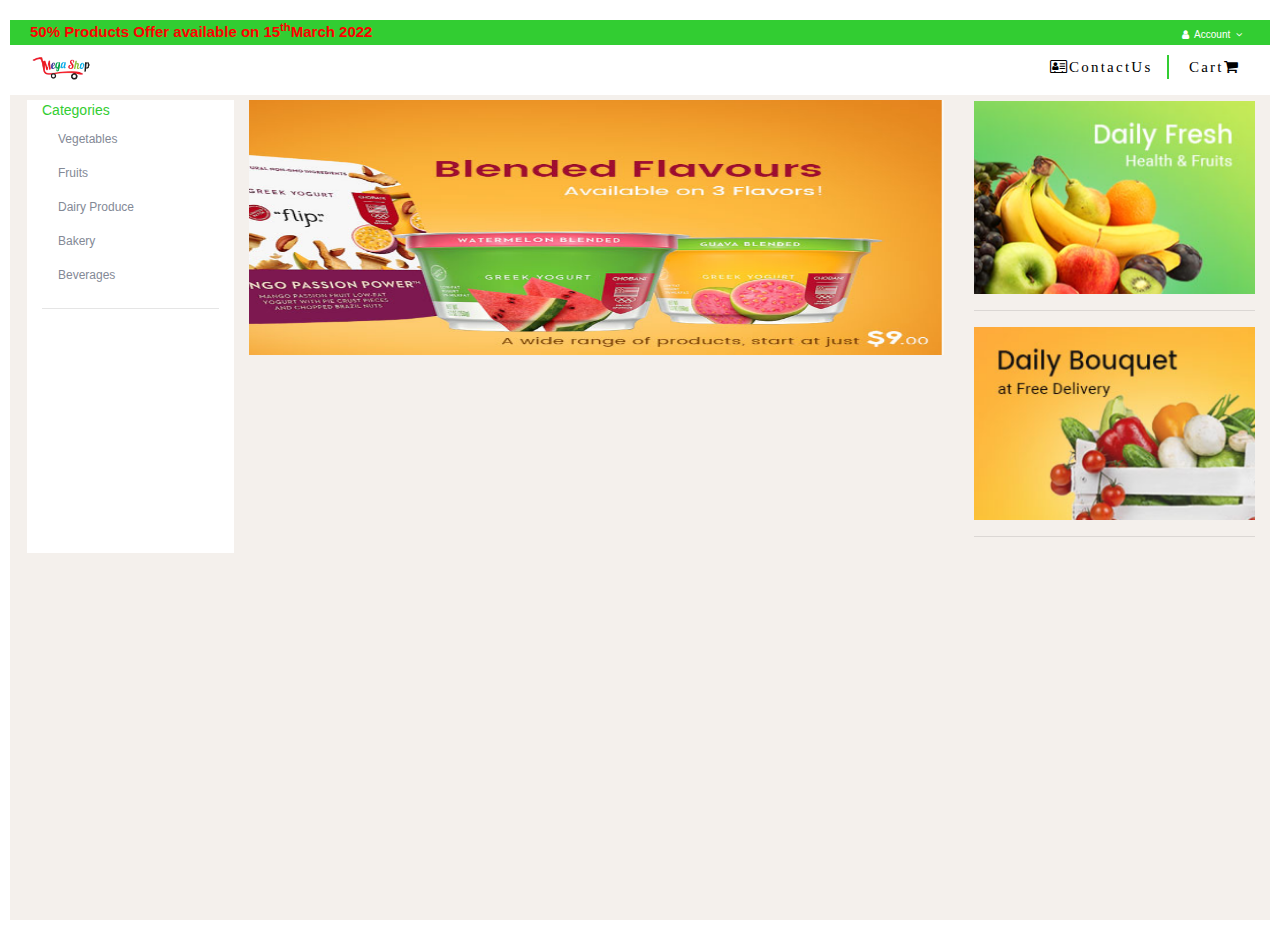
==== index.html @ 29e39722 "First commit frontend UI" ====
<!DOCTYPE html>
<html dir="ltr" lang="en">
<head>
    <!-- These are meta tags -->
    <meta charset="UTF-8">
    <meta name="viewport" content="width=device-width, initial-scale=1.0">
    <meta http-equiv="X-UA-Compatible" content="IE=edge">
    <meta name="description" content="Merc-tech mega shop for html, css, bootstrap, javascript and php">
    <meta name="keywords" content="e-commerce system, online mega shop, mega shop, merc-tech">
    <meta name="author" content="Mercy Mugambi">

    <!-- Main css linked here-->
    <link rel="stylesheet" href="CSS/main.css">

    <!-- Font awesome link for icons version 4.7.0 -->
    <link rel="stylesheet" href="https://cdnjs.cloudflare.com/ajax/libs/font-awesome/4.7.0/css/font-awesome.min.css">

    <!-- Bootstrap CSS version 4.6.1 -->
    <link rel="stylesheet" href="https://cdn.jsdelivr.net/npm/bootstrap@4.6.1/dist/css/bootstrap.min.css">
    
    <!-- This is the title -->
    <title>MERC-TECH MEGA SHOP</title>

</head>
<body>
    <!-- Top navbar with blink and account, cart begins here -->
    <div id="page">
        <div class="wrapper">
            <div class="top_nav">
                <div class="left">
                  <p id="blink"> 50% Products Offer available on <b>15<sup>th</sup>March 2022 </b></p>
                </div>
                <div class="right">
                  <!-- Dropdown Menu starts here -->
                  <div class="nav-item dropdown">
                    <a 

                        class="nav-link"
                        href ="#"
                        id="navbarDropdown"
                        role="button"
                        data-toggle="dropdown"
                        aria-haspopup="true"
                        aria-expanded="false"><i class="fa fa-fw fa-user"></i>
                        Account
                        <span class="fa fa-angle-down"></span>                              
                    </a>
                    <div class="dropdown-menu" aria-labelledby="navbarDropdown">
                        <a class="dropdown-item" href="#">Login</a>
                        <a class="dropdown-item" href="#">Register</a>
                    </div>
                    </div>
                    <!--Drop Down items ends here -->
                </div>
            </div>
            <!-- End of top nav -->

            <!-- Start of bottom Nav -->
            <div class="bottom_nav">
                <img id="logo" src="/images/logo/logo1.png" style="width: 80px; height: 50px;">
                <ul class="standard-nav visible-lg">
                    <li><a id="contact-linker" class="scroll" href="#"><i class="fa fa-address-card-o" aria-hidden="true"></i></i>ContactUs</a></li>
                    <li><a id="cart-linker" class="scroll" href="#">Cart<i class="fa fa-shopping-cart" aria-hidden="true"></i></a></li>
                </ul>
            </div>
            <!-- End of bottom nav -->
        </div> 
        <!-- End of nav wrapping -->
        <div class="container-fluid dark-nav">
            <div class="row">
                <!--- col code for sidebar nav -->
                <div class="col-2">
                  <div class="nav flex-column nav-pills" id="v-pills-tab" role="tablist" aria-orientation="vertical">
                    <p style="align-items: center; font-size: 14px; margin-bottom: 1px; color: #32CD32;">Categories</p>
                    <a class="nav-link" id="v-pills-profile-tab" data-toggle="pill" href="#v-pills-profile" role="tab" aria-controls="v-pills-vegetables" aria-selected="false">Vegetables</a>
                    <a class="nav-link" id="v-pills-messages-tab" data-toggle="pill" href="#v-pills-messages" role="tab" aria-controls="v-pills-messages" aria-selected="false">Fruits</a>
                    
                    <a class="nav-link" id="v-pills-messages-tab" data-toggle="pill" href="#v-pills-messages" role="tab" aria-controls="v-pills-messages" aria-selected="false">Dairy Produce</a>
                    <a class="nav-link" id="v-pills-messages-tab" data-toggle="pill" href="#v-pills-messages" role="tab" aria-controls="v-pills-messages" aria-selected="false">Bakery</a>
                    <a class="nav-link" id="v-pills-settings-tab" data-toggle="pill" href="#v-pills-settings" role="tab" aria-controls="v-pills-settings" aria-selected="false">Beverages</a>
                  </div>
                  <hr>
                  
                </div>
                <!-- Start of Sliders -->
                <div class="col-7">
                    <div id="carouselExampleSlidesOnly" class="carousel slide" data-ride="carousel">
                        <div class="carousel-inner">
                          <div class="carousel-item active">
                              <img src="/images/slider/blended.PNG" class="d-block w-100" height="255px" width="960px" alt="...">
                          </div>
                          <div class="carousel-item">
                            <img src="/images/slider/grocerydelivers.PNG" class="d-block w-100" height="255px" width="960px"  alt="...">
                          </div>
                          <div class="carousel-item">
                            <img src="/images/slider/fruitveges.png" class="d-block w-100" height="255px" width="960px" alt="...">
                          </div>
                        </div>
                      </div>
                </div>
                <!-- Start of grid at right side -->
                <div class="col-3">
                    <div class="grid-container">
                        <div class="item1"><img src="/images/services/fruits.PNG" class="d-block w-100" alt="..."></div>
                        <hr>
                        <div class="item2"><img src="/images/services/bouquet.PNG" class="d-block w-100" alt="..."></div>
                        <hr>
                        
                    </div>
                </div>
                <!-- end of grid -->
              </div>
            
        </div>
            
    </div>
    
    
    
    <!-- Blinking javascript code -->
    <script type="text/javascript">
        var blink = document.getElementById('blink');
        setInterval(function() {
            blink.style.opacity = (blink.style.opacity == 0 ? 1 : 0);
        }, 1000);
    </script>

    
    
    <!-- jQuery and Bootstrap Bundle (includes Popper) -->
    <script src="https://cdn.jsdelivr.net/npm/jquery@3.5.1/dist/jquery.slim.min.js" ></script>
    <script src="https://cdn.jsdelivr.net/npm/bootstrap@4.6.1/dist/js/bootstrap.bundle.min.js" ></script>

</body>
</html>
---- CSS/main.css ----
/*TABLE OF CONTENTS
1. Background image
2. suspended page section
3. Top navbar
4. 

*/

/*background image applied to the body*/
body {
    background-color: #f4f0ec;
    /*background-image: url("/images/bg/body-bg.jpg");
     Full height */
    height: 1000%;
    width: 100%;
    /* Centers and scales the image nicely */
    background-position: center;
    background-repeat: no-repeat;
    background-size: cover;
   }
   /*suspended page created with margins*/
   #page{
    margin-top: 20px;
    margin-bottom: 20px;
    margin-left: 10px;
    margin-right: 10px;
    background-color: #f4f0ec;
   }
   /*wrapper for both top and bottom navbar*/

   .wrapper{
    float:left;
    width:100%;
    position: relative;
   }
   /*top navbar starts here*/

   .wrapper .top_nav{
    margin-top: 0px;
    width: 100%;
    height: 20px;
    background: #32CD32;
    padding-top: 20px;
    padding-left: 20px;
    padding-bottom: 5px;
    display: flex;
    justify-content: space-between;
    align-items: center;
    
  }
  .wrapper .top_nav .left{
    display: flex;
    align-items: center;
  }
  /*Blinking text applied to navbar*/
  .wrapper .top_nav .left #blink{
      font-size: 15px;
      font-weight: bold;
      color: 	#FF0000;
      transition: 0.5s;
  }
  
  .wrapper .top_nav .right{
    display: flex;
  }
  
  .wrapper .top_nav .right a{
    margin: 0px 12px;
    align-items: center;
    font-size: 10px;
    color: #ffffff;
    margin-bottom: 12px;
  }
/*linking of account dropdown menu css*/
.wrapper .nav-item .navlink{
  color: black;
}
.wrapper .nav-item .navlink:hover{
  color: black;
}
.wrapper .dropdown-menu{
  margin-top: 5px;
  background: #212222;
  height: auto;
}
.wrapper .dropdown span{
  font-size: 10px;
  margin-left: 3px;
}
.wrapper .dropdown .dropdown-menu a{
  font-size: 12px;
  color: #ffffff;
  margin-bottom: 10px;
}
.wrapper .dropdown .dropdown-menu a:hover{
  background: #32CD32;
  width: 60%;
}

/*Bottom nav Starts here*/
.wrapper .bottom_nav{
  background-color: #ffffff;
  align-items: center;
  float: left;
  width: 100%;
  position: relative;
  padding: 0 15px;
}

/* Stardand nav to create vertical bar on bottom navbar */
.standard-nav{
  list-style: none;
  padding: 0;
  margin: 0;
  margin-top: 10px;
  float: right;
}
.standard-nav li{
  border-right: 2px solid #32CD32;
  display: inline-block;
  padding: 0 15px;
  margin-bottom: 10px;
}
.standard-nav li:last-child {
  border-right:0;
} 
.standard-nav li > a{
  color: black;
  font-family:'Times New Roman', Times, serif;
  font-size: 15px;
  letter-spacing: 0.15em;
  line-height:19px;
}

/* col sections for side nav, slider and right col*/
.dark-nav {
  background-color: #f4f0ec;
  height: 100vh;
  width: 100%;
}

.dark-nav .row{
  margin-left: 2px;
}
.col-2{
  background-color: #ffffff;
  margin-top: 5px;
  font-family: 'Trebuchet MS', 'Lucida Sans Unicode', 'Lucida Grande', 'Lucida Sans', Arial, sans-serif;
  font-size: 12px;
}
.col-2 .nav-link{
  color: #838996;
}
.col-2 .nav-link :hover{
  color: #838996;
}
.col-7{
  margin-top: 5px;
}
.col-3{
  margin-top: 5px;
  box-sizing: border-box;
}
.col-3 .item1{
  margin-top: 1px;
}
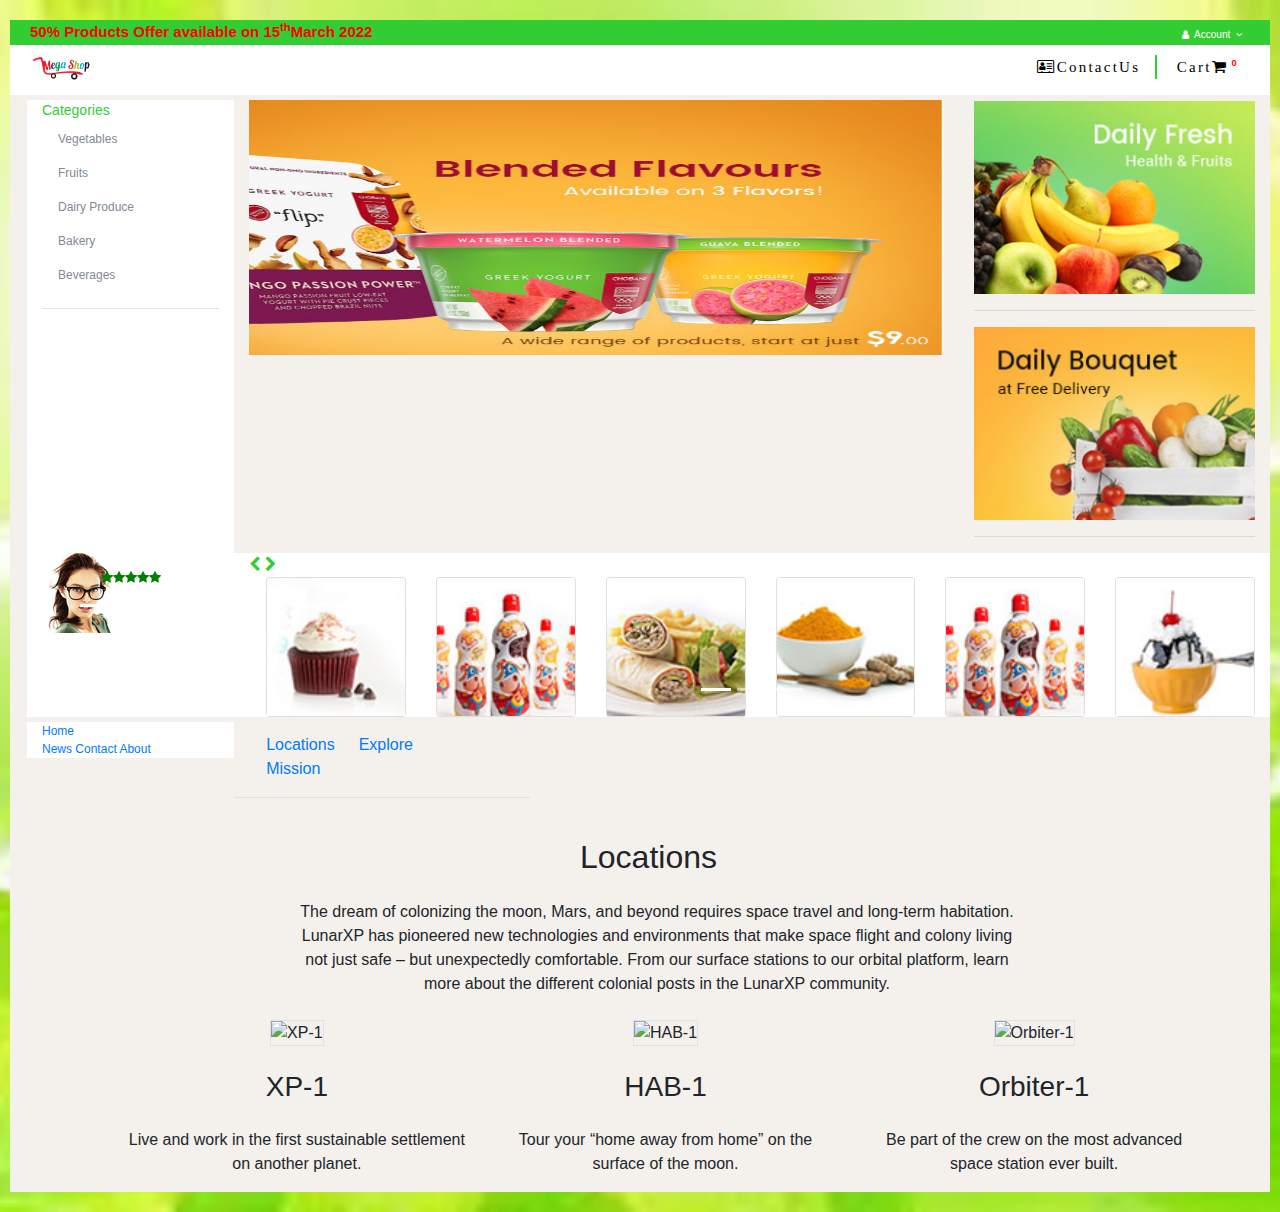
==== commit 8058100c: "sliders added" ====
--- a/index.html
+++ b/index.html
@@ -9,7 +9,7 @@
     <meta name="keywords" content="e-commerce system, online mega shop, mega shop, merc-tech">
     <meta name="author" content="Mercy Mugambi">
 
-    <!-- Main css linked here-->
+    <!-- Custom css linked here-->
     <link rel="stylesheet" href="CSS/main.css">
 
     <!-- Font awesome link for icons version 4.7.0 -->
@@ -17,7 +17,9 @@
 
     <!-- Bootstrap CSS version 4.6.1 -->
     <link rel="stylesheet" href="https://cdn.jsdelivr.net/npm/bootstrap@4.6.1/dist/css/bootstrap.min.css">
-    
+
+    <!-- Testimonial owl Carousel -->
+   
     <!-- This is the title -->
     <title>MERC-TECH MEGA SHOP</title>
 
@@ -60,7 +62,7 @@
                 <img id="logo" src="/images/logo/logo1.png" style="width: 80px; height: 50px;">
                 <ul class="standard-nav visible-lg">
                     <li><a id="contact-linker" class="scroll" href="#"><i class="fa fa-address-card-o" aria-hidden="true"></i></i>ContactUs</a></li>
-                    <li><a id="cart-linker" class="scroll" href="#">Cart<i class="fa fa-shopping-cart" aria-hidden="true"></i></a></li>
+                    <li><a id="cart-linker" class="scroll" href="#">Cart<i class="fa fa-shopping-cart" aria-hidden="true"></i></a><sup><span class="badge badge-light" style="color:red">0</span></sup></li>
                 </ul>
             </div>
             <!-- End of bottom nav -->
@@ -70,19 +72,19 @@
             <div class="row">
                 <!--- col code for sidebar nav -->
                 <div class="col-2">
-                  <div class="nav flex-column nav-pills" id="v-pills-tab" role="tablist" aria-orientation="vertical">
-                    <p style="align-items: center; font-size: 14px; margin-bottom: 1px; color: #32CD32;">Categories</p>
-                    <a class="nav-link" id="v-pills-profile-tab" data-toggle="pill" href="#v-pills-profile" role="tab" aria-controls="v-pills-vegetables" aria-selected="false">Vegetables</a>
-                    <a class="nav-link" id="v-pills-messages-tab" data-toggle="pill" href="#v-pills-messages" role="tab" aria-controls="v-pills-messages" aria-selected="false">Fruits</a>
+                    <div class="nav flex-column nav-pills" id="v-pills-tab" role="tablist" aria-orientation="vertical">
+                        <p style="align-items: center; font-size: 14px; margin-bottom: 1px; color: #32CD32;">Categories</p>
+                        <a class="nav-link" id="v-pills-profile-tab" data-toggle="pill" href="#v-pills-profile" role="tab" aria-controls="v-pills-vegetables" aria-selected="false">Vegetables</a>
+                        <a class="nav-link" id="v-pills-messages-tab" data-toggle="pill" href="#v-pills-messages" role="tab" aria-controls="v-pills-messages" aria-selected="false">Fruits</a>
                     
-                    <a class="nav-link" id="v-pills-messages-tab" data-toggle="pill" href="#v-pills-messages" role="tab" aria-controls="v-pills-messages" aria-selected="false">Dairy Produce</a>
-                    <a class="nav-link" id="v-pills-messages-tab" data-toggle="pill" href="#v-pills-messages" role="tab" aria-controls="v-pills-messages" aria-selected="false">Bakery</a>
-                    <a class="nav-link" id="v-pills-settings-tab" data-toggle="pill" href="#v-pills-settings" role="tab" aria-controls="v-pills-settings" aria-selected="false">Beverages</a>
-                  </div>
-                  <hr>
+                        <a class="nav-link" id="v-pills-messages-tab" data-toggle="pill" href="#v-pills-messages" role="tab" aria-controls="v-pills-messages" aria-selected="false">Dairy Produce</a>
+                        <a class="nav-link" id="v-pills-messages-tab" data-toggle="pill" href="#v-pills-messages" role="tab" aria-controls="v-pills-messages" aria-selected="false">Bakery</a>
+                        <a class="nav-link" id="v-pills-settings-tab" data-toggle="pill" href="#v-pills-settings" role="tab" aria-controls="v-pills-settings" aria-selected="false">Beverages</a>
                   
-                </div>
-                <!-- Start of Sliders -->
+                    </div>
+                    <hr>
+                </div>
+                <!-- Start of Sliders center grid -->
                 <div class="col-7">
                     <div id="carouselExampleSlidesOnly" class="carousel slide" data-ride="carousel">
                         <div class="carousel-inner">
@@ -96,7 +98,7 @@
                             <img src="/images/slider/fruitveges.png" class="d-block w-100" height="255px" width="960px" alt="...">
                           </div>
                         </div>
-                      </div>
+                    </div>
                 </div>
                 <!-- Start of grid at right side -->
                 <div class="col-3">
@@ -108,14 +110,227 @@
                         
                     </div>
                 </div>
-                <!-- end of grid -->
-              </div>
+                <!-- end of right slider grid -->
+            </div>
             
+            <div class="row">
+                <!-- Testimonial slider -->
+                <div class="col-sm-2" style="background-color: #ffffff;">
+                    <div id="carouselExampleCaptions" class="carousel slide" data-ride="carousel">
+                        <ol class="carousel-indicators">
+                          <li data-target="#carouselExampleCaptions" data-slide-to="0" class="active"></li>
+                          <li data-target="#carouselExampleCaptions" data-slide-to="1"></li>
+                          <li data-target="#carouselExampleCaptions" data-slide-to="2"></li>
+                        </ol>
+                        <div class="carousel-inner">
+                            <div class="carousel-item active">
+                                <img src="/images/testmonials/user3.jpg" class="centerblock team" alt="...">
+                                <div class="carousel-caption d-none d-md-block">
+                                    <h2 style="color: green; font-size: small;"><i class="fa fa-star"></i><i class="fa fa-star"></i><i class="fa fa-star"></i><i class="fa fa-star"></i><i class="fa fa-star"></i></h2>
+                                </div>
+                            </div>
+                            <div class="carousel-item">
+                                <img src="/images/testmonials/user3.jpg" class="centerblock team" alt="...">
+                                <div class="carousel-caption d-none d-md-block">
+                                    <h2 style="color: green; font-size: small;"><i class="fa fa-star"></i><i class="fa fa-star"></i><i class="fa fa-star"></i><i class="fa fa-star"></i><i class="fa fa-star"></i></h2>
+                                </div>
+                            </div>
+                            <div class="carousel-item">
+                                <img src="/images/testmonials/user3.jpg" class="centerblock team" alt="...">
+                                <div class="carousel-caption d-none d-md-block">
+                                    <h2 style="color: green; font-size: small;"><i class="fa fa-star"></i><i class="fa fa-star"></i><i class="fa fa-star"></i><i class="fa fa-star"></i><i class="fa fa-star"></i></h2>
+                            
+                                </div>
+                            </div>
+                        </div>
+                    </div>
+                </div>
+                <!-- Testimonial slider ends here -->
+                <hr>
+                <div class="col-sm-10" style="background-color: #ffffff;">
+                    <!--Carousel Wrapper-->
+                    <div id="multi-item-example" class="carousel slide carousel-multi-item" data-ride="carousel">
+                        <!--Controls-->
+                        <div class="controls-top">
+                         <a class="btn-floating" style="color: #32CD32;" href="#multi-item-example" data-slide="prev"><i class="fa fa-chevron-left"></i></a>
+                            <a class="btn-floating" style="color: #32CD32;" href="#multi-item-example" data-slide="next"><i class="fa fa-chevron-right"></i></a>
+                        </div>
+                        <!--/.Controls end -->
+                        <!--Indicators-->
+                        <ol class="carousel-indicators">
+                            <li data-target="#multi-item-example" data-slide-to="0" class="active"></li>
+                            <li data-target="#multi-item-example" data-slide-to="1"></li>
+                            <li data-target="#multi-item-example" data-slide-to="2"></li>
+                        </ol>
+                        <!--/.Indicators-->
+                        <!--Slides-->
+                        <div class="carousel-inner" role="listbox">
+                            <!--First slide-->
+                            <div class="carousel-item active">
+                                <div class="row">
+                                    <div class="col-md-2">
+                                        <div class="card mb-0">
+                                            <img class="card-img-top" src="/images/slider/cupcake.jpg" alt="Card image cap">
+                                        </div>
+                                    </div>
+                                    <div class="col-md-2 clearfix d-none d-md-block">
+                                        <div class="card mb-0">
+                                            <img class="card-img-top" src="/images/slider/dailydrinks.jpg" alt="Card image cap">
+                                        </div>
+                                    </div>
+                                    <div class="col-md-2 clearfix d-none d-md-block">
+                                        <div class="card mb-0">
+                                            <img class="card-img-top" src="/images/slider/fastfood.jpg" alt="Card image cap">
+                                        </div>
+                                    </div>
+                                    <div class="col-md-2 clearfix d-none d-md-block">
+                                        <div class="card mb-0">
+                                            <img class="card-img-top" src="/images/slider/jarspices.jpg" alt="Card image cap">
+                                        </div>
+                                    </div>
+                                    <div class="col-md-2 clearfix d-none d-md-block">
+                                        <div class="card mb-0">
+                                            <img class="card-img-top" src="/images/slider/dailydrinks.jpg" alt="Card image cap">
+                                        </div>
+                                    </div>
+                                    <div class="col-md-2 clearfix d-none d-md-block">
+                                        <div class="card mb-0">
+                                            <img class="card-img-top" src="/images/slider/icecream.jpg" alt="Card image cap">
+                                        </div>
+                                    </div>
+                                </div>
+                            </div>
+                            <!--/.First slide-->
+                            <!--First slide-->
+                            <div class="carousel-item">
+                                <div class="row">
+                                    <div class="col-md-2">
+                                        <div class="card mb-0">
+                                            <img class="card-img-top" src="/images/slider/jarspices.jpg" alt="Card image cap">
+                                        </div>
+                                    </div>
+                                    <div class="col-md-2 clearfix d-none d-md-block">
+                                        <div class="card mb-0">
+                                            <img class="card-img-top" src="/images/slider/juice.jpg" alt="Card image cap">
+                                        </div>
+                                    </div>
+                                    <div class="col-md-2 clearfix d-none d-md-block">
+                                        <div class="card mb-0">
+                                            <img class="card-img-top" src="/images/slider/icecream.jpg" alt="Card image cap">
+                                        </div>
+                                    </div>
+                                    <div class="col-md-2 clearfix d-none d-md-block">
+                                        <div class="card mb-0">
+                                            <img class="card-img-top" src="/images/slider/fastfood.jpg" alt="Card image cap">
+                                        </div>
+                                    </div>
+                                    <div class="col-md-2 clearfix d-none d-md-block">
+                                        <div class="card mb-0">
+                                            <img class="card-img-top" src="/images/slider/icecream.jpg" alt="Card image cap">
+                                        </div>
+                                    </div>
+                                    <div class="col-md-2 clearfix d-none d-md-block">
+                                        <div class="card mb-0">
+                                            <img class="card-img-top" src="/images/slider/dailydrinks.jpg" alt="Card image cap">
+                                        </div>
+                                    </div>
+                                </div>
+                            </div>
+                            <!--/.First slide-->
+                        </div>
+                        <!--/.Slides-->
+                    </div>
+                    <!--/.Carousel Wrapper-->
+                </div>
+            </div>
+            <!-- Products nav bar-->
+            <div class="section">
+                <div class="row" >
+                    <div class="col-2" style="height: 60%;">
+                        <div class="sidebar" id="featured">
+                            <a class="active" href="#home">Home</a><br>
+                            <a href="#news">News</a>
+                            <a href="#contact">Contact</a>
+                            <a href="#about">About</a>
+                        </div>
+                    </div>
+                    <div class="border-bottom py-3">
+                        <div class="container">
+                          <div class="row align-items-center justify-content-between">
+                            <div class="col-md-9 col-lg-10">
+                              <ul class="nav nav-underline border-0 justify-content-between justify-content-md-start">
+                                <li class="nav-item mr-md-4"><a data-toggle="tab" class="text-graphite active" href="#locations" aria-selected="true">Locations</a>
+                                </li>
+                                <li class="nav-item mr-md-4"><a data-toggle="tab" class="text-graphite" href="#explore" aria-selected="false">Explore</a>
+                                </li>
+                                <li class="nav-item mr-md-4"><a data-toggle="tab" class="text-graphite" href="#mission" aria-selected="false">Mission</a>
+                                </li>
+                              </ul>
+                            </div>
+                          </div>
+                        </div><!-- container -->
+                      </div>
+                      <div class="container">
+                        <div class="tab-content mt-md-6 mt-4">
+                          <div id="locations" class="tab-pane show active" role="tabpanel">
+                            <h2 class="text-center p-3">Locations</h2>
+                            <div class="row align-items-center">
+                              <div class="col-md-8 mx-auto text-md-center">
+                                <p class="mb-4">The dream of colonizing the moon, Mars, and beyond requires space travel and long-term habitation. LunarXP has pioneered new technologies and environments that make space flight and colony living not just safe – but unexpectedly comfortable. From our surface stations to our orbital platform, learn more about the different colonial posts in the LunarXP community.</p>
+                              </div>
+                            </div>
+                            <div class="row mt-6">
+                              <div class="col-md-12">
+                                <div class="row text-center">
+                                  <div class="col-md-4 px-3">
+                                    <img alt="XP-1" class="img-fluid border" src="https://raw.githubusercontent.com/solodev/page-navigation-toolbar/master/images/xp-1.jpg">
+                                    <h3 class="text-orange mt-4">XP-1</h3>
+                                    <p class="mt-4">Live and work in the first sustainable settlement on another planet.</p>
+                                  </div>
+                                  <div class="col-md-4 px-3">
+                                    <img alt="HAB-1" class="img-fluid border" src="https://raw.githubusercontent.com/solodev/page-navigation-toolbar/master/images/hab-1.jpg">
+                                    <h3 class="text-orange mt-4">HAB-1</h3>
+                                    <p class="mt-4">Tour your “home away from home” on the surface of the moon.</p>
+                                  </div>
+                                  <div class="col-md-4 px-3">
+                                    <img alt="Orbiter-1" class="img-fluid border" src="https://raw.githubusercontent.com/solodev/page-navigation-toolbar/master/images/orbiter-1.jpg">
+                                    <h3 class="text-orange mt-4">Orbiter-1</h3>
+                                    <p class="mt-4">Be part of the crew on the most advanced space station ever built.</p>
+                                  </div>
+                                </div>
+                              </div>
+                            </div>
+                          </div>
+                          <div id="explore" class="tab-pane fade text-center" role="tabpanel">
+                            <h2 class="p-3">Explore</h2>
+                            <div class="container py-2 text-left">
+                              <div class="row py-3">
+                                <div class="col-md-5">
+                                  <h1 class="h3">Watch Our Latest Video, "From the Moon to Mars"</h1>
+                                  <p class="my-4">Since the dawn of time, mankind has looked to the stars with restless hearts and endless wonder. Not since the Apollo moon program have we endeavored to travel so far from Earth - and LunarXP is where it begins.
+                                  </p>
+                                  <p><strong>Are you ready to explore?</strong></p>
+                                  <a href="#" class="mt-3 btn btn-secondary text-white">Watch the Video</a>
+                                </div>
+                                <div class="col-md-6 ml-auto mt-md-0 mt-5">
+                                  <img class="w-100 img-fluid" alt="Lunar XP Video" src="https://raw.githubusercontent.com/solodev/page-navigation-toolbar/master/images/explore.jpg">
+                                </div>
+                              </div>
+                            </div>
+                          </div>
+                          <div id="mission" class="tab-pane fade text-center" role="tabpanel">
+                            <h2 class="p-3">Mission</h2>
+                            <p>At LunarXP, we’re dreamers and explorers.
+                              We’ve always looked up for purpose – and we’ve never looked back.
+                              As a company, we believe that the future of mankind lies beyond earth and in the stars.
+                              Together, we can make a better tomorrow for all of us. It starts with one small step.</p>
+                          </div>
+                        </div><!-- tab content -->
+                      </div><!-- container -->
+                </div>
+            </div>
         </div>
-            
     </div>
-    
-    
     
     <!-- Blinking javascript code -->
     <script type="text/javascript">
@@ -124,8 +339,7 @@
             blink.style.opacity = (blink.style.opacity == 0 ? 1 : 0);
         }, 1000);
     </script>
-
-    
+  
     
     <!-- jQuery and Bootstrap Bundle (includes Popper) -->
     <script src="https://cdn.jsdelivr.net/npm/jquery@3.5.1/dist/jquery.slim.min.js" ></script>
--- a/CSS/main.css
+++ b/CSS/main.css
@@ -8,9 +8,9 @@
 
 /*background image applied to the body*/
 body {
-    background-color: #f4f0ec;
-    /*background-image: url("/images/bg/body-bg.jpg");
-     Full height */
+    /*background-color: #f4f0ec;*/
+    background-image: url("/images/bg/body-bg.jpg");
+     /*Full height */
     height: 1000%;
     width: 100%;
     /* Centers and scales the image nicely */
@@ -135,7 +135,6 @@
 /* col sections for side nav, slider and right col*/
 .dark-nav {
   background-color: #f4f0ec;
-  height: 100vh;
   width: 100%;
 }
 
@@ -145,6 +144,7 @@
 .col-2{
   background-color: #ffffff;
   margin-top: 5px;
+  margin-bottom: 0;
   font-family: 'Trebuchet MS', 'Lucida Sans Unicode', 'Lucida Grande', 'Lucida Sans', Arial, sans-serif;
   font-size: 12px;
 }
@@ -165,6 +165,24 @@
   margin-top: 1px;
 }
 
+/*testimonials starts here */
+.col-sm-2 #carousel-inner .carousel-item .colon {
+  margin: 30px 0 20px 0;
+}
+.col-sm-2 #carousel-inner .carousel-item .team {
+  width: 100px;
+  height: 100px;
+  border-radius: 100%;
+  padding: 1px; 
+  margin-bottom: 5px;
+}
+.section .row{
+  margin-left: 2px;
+}
+
+
+
+
 
 
 
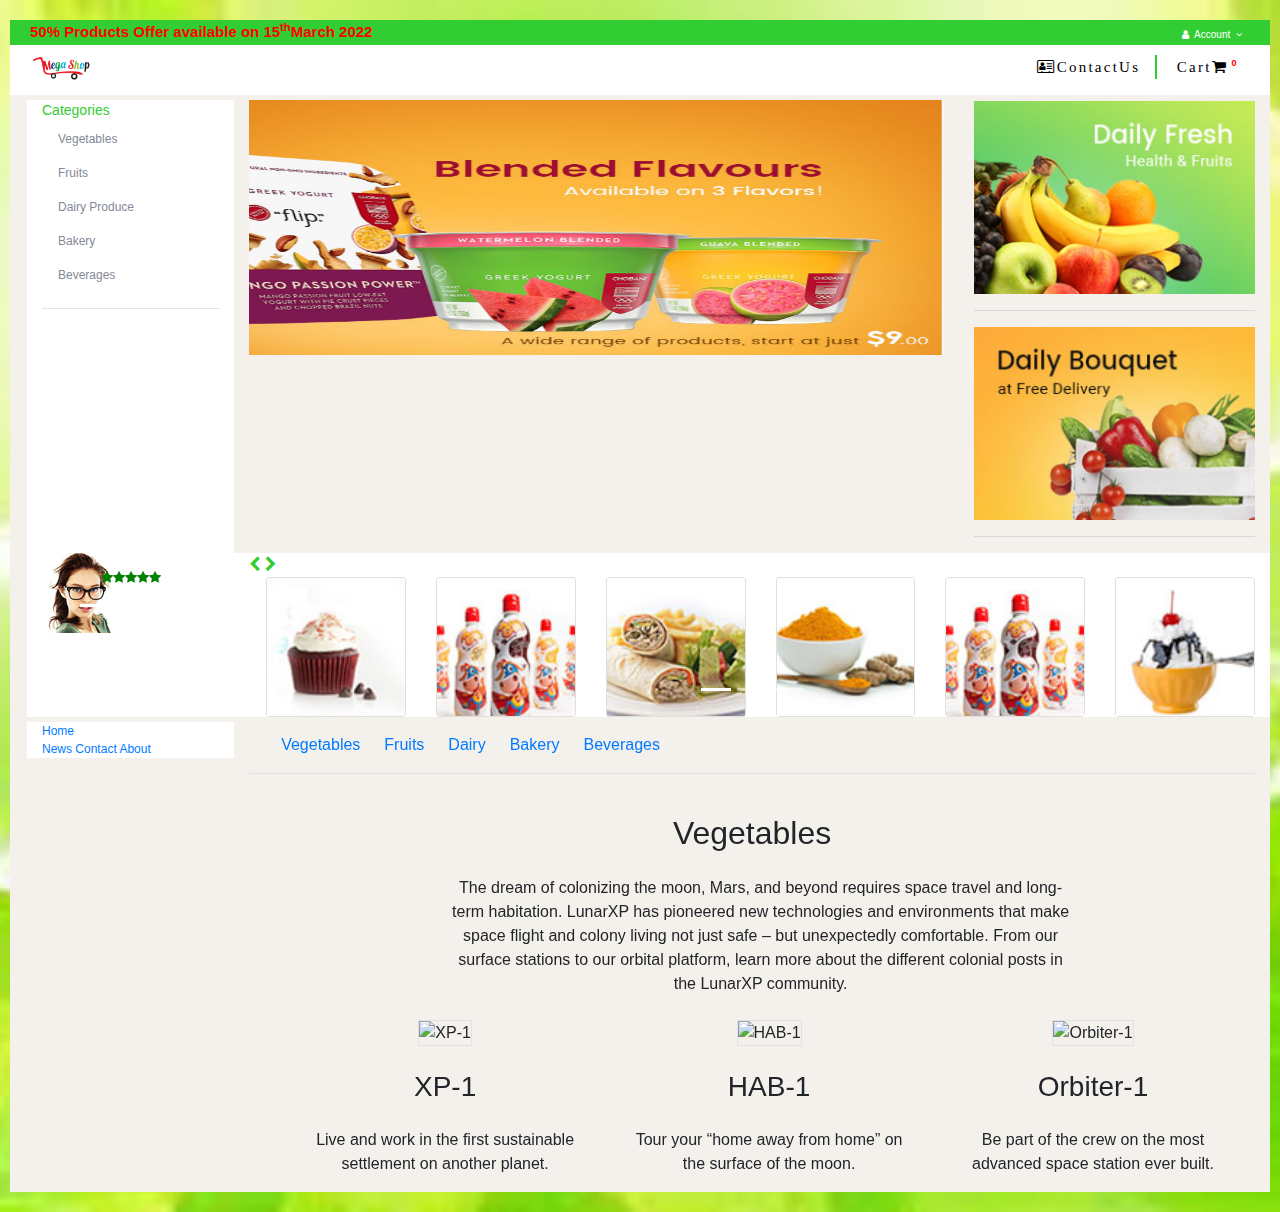
==== commit cde65c86: "sliders added" ====
--- a/index.html
+++ b/index.html
@@ -254,16 +254,21 @@
                             <a href="#about">About</a>
                         </div>
                     </div>
+                    <div class="col-10">
                     <div class="border-bottom py-3">
                         <div class="container">
                           <div class="row align-items-center justify-content-between">
                             <div class="col-md-9 col-lg-10">
                               <ul class="nav nav-underline border-0 justify-content-between justify-content-md-start">
-                                <li class="nav-item mr-md-4"><a data-toggle="tab" class="text-graphite active" href="#locations" aria-selected="true">Locations</a>
-                                </li>
-                                <li class="nav-item mr-md-4"><a data-toggle="tab" class="text-graphite" href="#explore" aria-selected="false">Explore</a>
-                                </li>
-                                <li class="nav-item mr-md-4"><a data-toggle="tab" class="text-graphite" href="#mission" aria-selected="false">Mission</a>
+                                <li class="nav-item mr-md-4"><a data-toggle="tab" class="text-graphite active" href="#vegetables" aria-selected="true">Vegetables</a>
+                                </li>
+                                <li class="nav-item mr-md-4"><a data-toggle="tab" class="text-graphite" href="#fruits" aria-selected="false">Fruits</a>
+                                </li>
+                                <li class="nav-item mr-md-4"><a data-toggle="tab" class="text-graphite" href="#dairy-produce" aria-selected="false">Dairy</a>
+                                </li>
+                                <li class="nav-item mr-md-4"><a data-toggle="tab" class="text-graphite" href="#bakery" aria-selected="false">Bakery</a>
+                                </li>
+                                <li class="nav-item mr-md-4"><a data-toggle="tab" class="text-graphite" href="#beverages" aria-selected="false">Beverages</a>
                                 </li>
                               </ul>
                             </div>
@@ -272,8 +277,8 @@
                       </div>
                       <div class="container">
                         <div class="tab-content mt-md-6 mt-4">
-                          <div id="locations" class="tab-pane show active" role="tabpanel">
-                            <h2 class="text-center p-3">Locations</h2>
+                          <div id="vegetables" class="tab-pane show active" role="tabpanel">
+                            <h2 class="text-center p-3">Vegetables</h2>
                             <div class="row align-items-center">
                               <div class="col-md-8 mx-auto text-md-center">
                                 <p class="mb-4">The dream of colonizing the moon, Mars, and beyond requires space travel and long-term habitation. LunarXP has pioneered new technologies and environments that make space flight and colony living not just safe – but unexpectedly comfortable. From our surface stations to our orbital platform, learn more about the different colonial posts in the LunarXP community.</p>
@@ -327,6 +332,7 @@
                           </div>
                         </div><!-- tab content -->
                       </div><!-- container -->
+                    </div>
                 </div>
             </div>
         </div>
